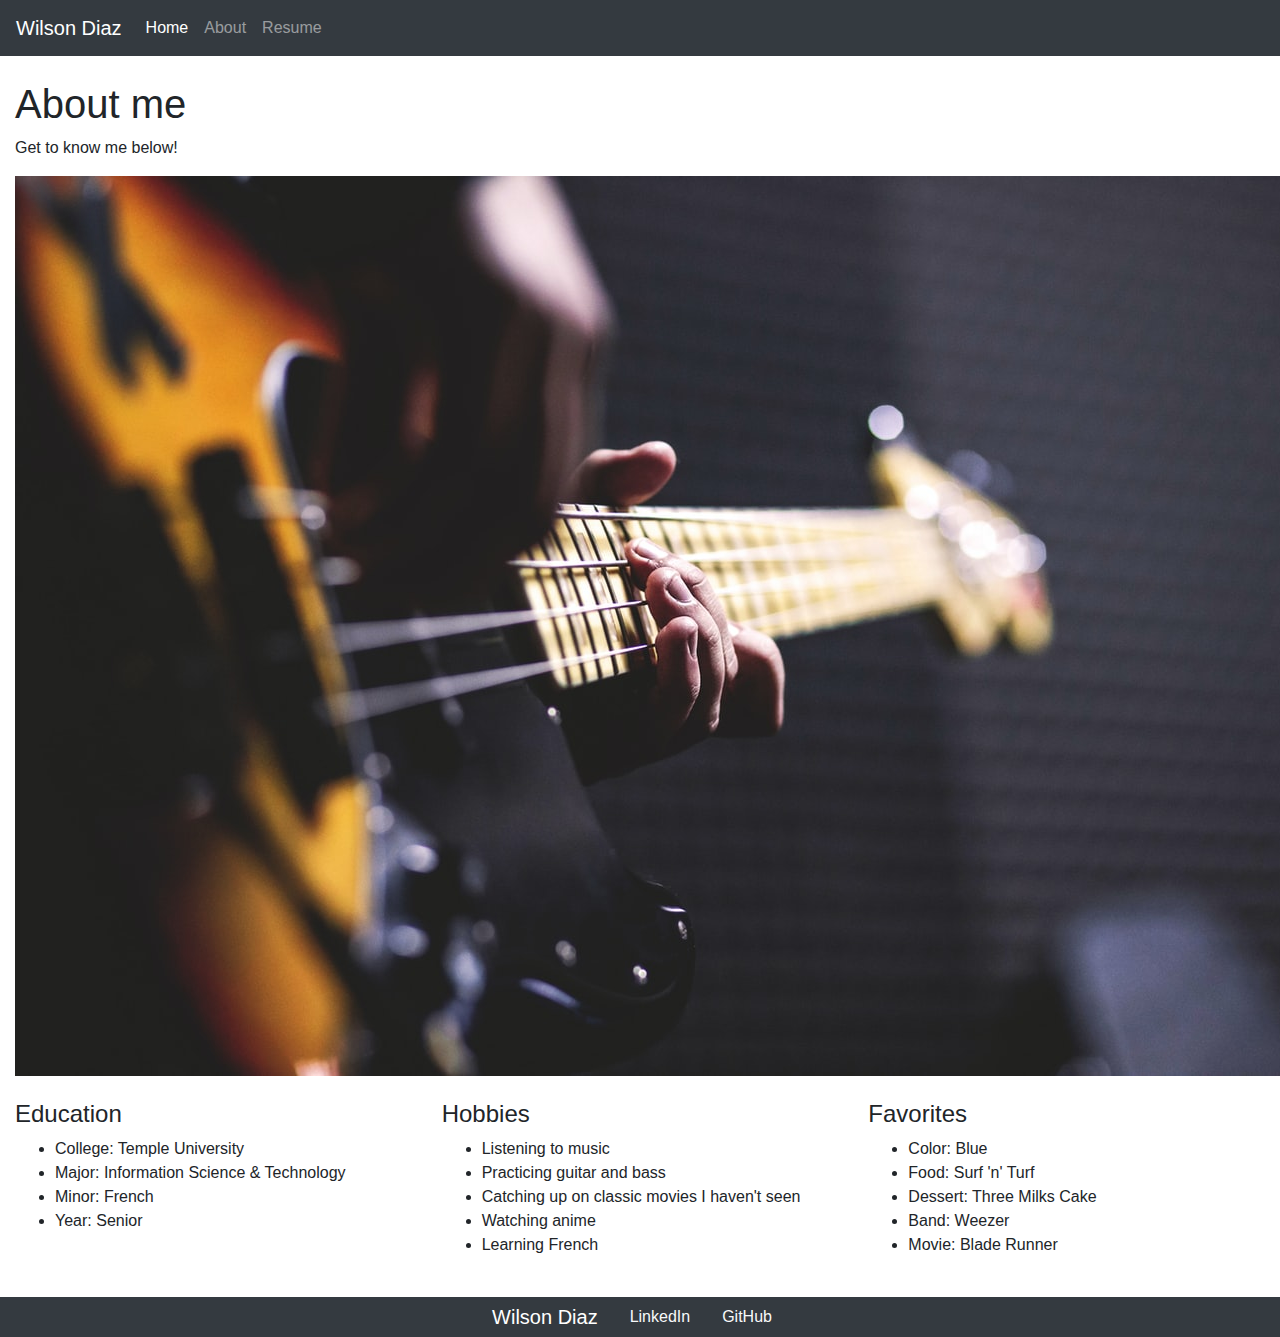
==== about.html @ c268cb3a "add about page" ====
<!doctype html>
<html lang="en">

<head>

    <!-- Tech Homework 3 - 10/01/2020 -->
    <!-- Required meta tags -->
    <meta charset="utf-8">
    <meta name="viewport" content="width=device-width, initial-scale=1, shrink-to-fit=no">

    <!-- Bootstrap CSS -->
    <link rel="stylesheet" href="https://stackpath.bootstrapcdn.com/bootstrap/4.5.2/css/bootstrap.min.css"
        integrity="sha384-JcKb8q3iqJ61gNV9KGb8thSsNjpSL0n8PARn9HuZOnIxN0hoP+VmmDGMN5t9UJ0Z" crossorigin="anonymous">

    <!-- My CSS -->
    <link rel="stylesheet" href="style.css">

    <title>Wilson Diaz</title>
</head>

<body>
    <nav class="navbar navbar-expand-lg navbar-dark bg-dark">
        <a class="navbar-brand" href="#">Wilson Diaz</a>
        <button class="navbar-toggler" type="button" data-toggle="collapse" data-target="#navbarNavAltMarkup"
            aria-controls="navbarNavAltMarkup" aria-expanded="false" aria-label="Toggle navigation">
            <span class="navbar-toggler-icon"></span>
        </button>
        <div class="collapse navbar-collapse" id="navbarNavAltMarkup">
            <div class="navbar-nav">
                <a class="nav-link active" href="./index.html">Home <span class="sr-only">(current)</span></a>
                <a class="nav-link" href="#">About</a>
                <a class="nav-link" href="./resume.html">Resume</a>
            </div>
        </div>
    </nav>
    <br>
    <div class="container-fluid">

        <h1>About me</h1>
        <div>
            <p>
                Get to know me below!
            </p>
            <img id="img-splash" class="mx-auto" src="images/bass.jpg">
        </div>

        <br>

        <div class="row">
            <div class="col-sm">
                <h4>Education</h4>
                <ul>
                    <li>College: Temple University</li>
                    <li>Major: Information Science & Technology</li>
                    <li>Minor: French</li>
                    <li>Year: Senior</li>
                </ul>
            </div>
            <div class="col-sm">
                <h4>Hobbies</h4>
                <ul>
                    <li>Listening to music</li>
                    <li>Practicing guitar and bass</li>
                    <li>Catching up on classic movies I haven't seen</li>
                    <li>Watching anime</li>
                    <li>Learning French</li>
                </ul>
            </div>
            <div class="col-sm">
                <h4>Favorites</h4>
                <ul>
                    <li>Color: Blue</li>
                    <li>Food: Surf 'n' Turf</li>
                    <li>Dessert: Three Milks Cake</li>
                    <li>Band: Weezer</li>
                    <li>Movie: Blade Runner</li>
                </ul>
            </div>
        </div>
    </div>

    <br>

    <div class='footer navbar-dark bg-dark mt-auto'>
        <ul class="nav justify-content-center">
            <span class="navbar-brand">Wilson Diaz</span>
            <li class="nav-item">
                <a class="nav-link text-light" href="https://www.linkedin.com/in/wilson-diaz/">LinkedIn</a>
            </li>
            <li class="nav-item text-light">
                <a class="nav-link text-light" href="https://github.com/wilson-diaz">GitHub</a>
            </li>
        </ul>
    </div>

    <!-- Optional JavaScript -->
    <!-- jQuery first, then Popper.js, then Bootstrap JS -->
    <script src="https://code.jquery.com/jquery-3.5.1.slim.min.js"
        integrity="sha384-DfXdz2htPH0lsSSs5nCTpuj/zy4C+OGpamoFVy38MVBnE+IbbVYUew+OrCXaRkfj"
        crossorigin="anonymous"></script>
    <script src="https://cdn.jsdelivr.net/npm/popper.js@1.16.1/dist/umd/popper.min.js"
        integrity="sha384-9/reFTGAW83EW2RDu2S0VKaIzap3H66lZH81PoYlFhbGU+6BZp6G7niu735Sk7lN"
        crossorigin="anonymous"></script>
    <script src="https://stackpath.bootstrapcdn.com/bootstrap/4.5.2/js/bootstrap.min.js"
        integrity="sha384-B4gt1jrGC7Jh4AgTPSdUtOBvfO8shuf57BaghqFfPlYxofvL8/KUEfYiJOMMV+rV"
        crossorigin="anonymous"></script>
</body>

</html>
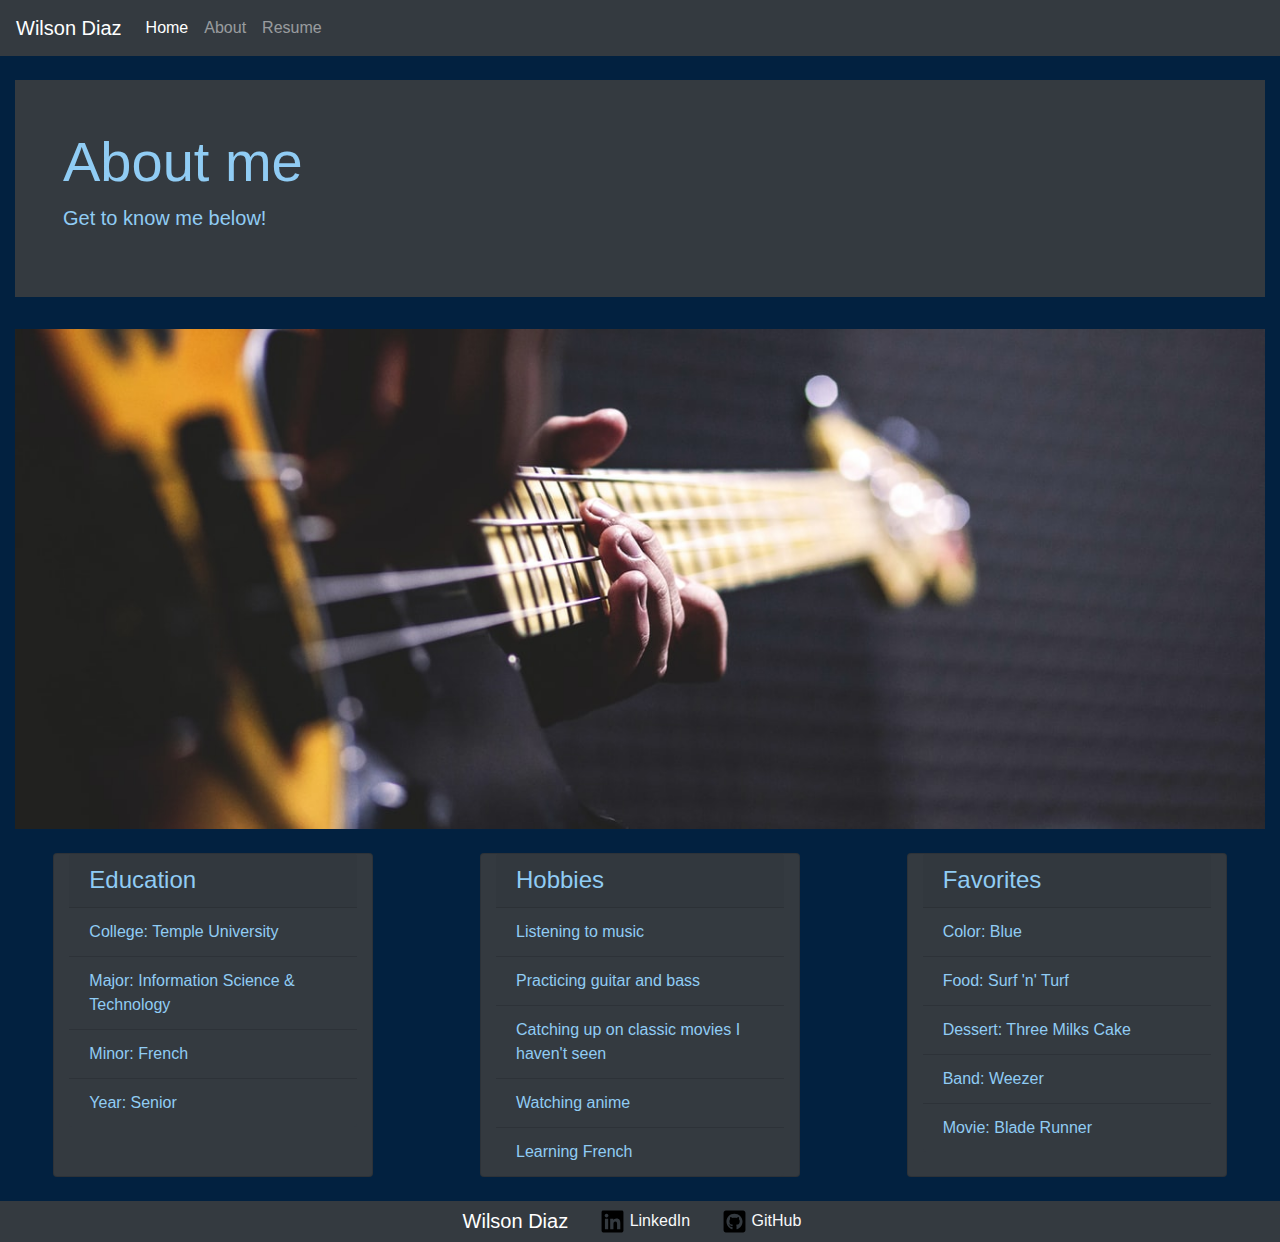
==== commit a1ebf8a8: "add bootstrap card and jumbotron" ====
--- a/about.html
+++ b/about.html
@@ -14,7 +14,7 @@
 
     <!-- My CSS -->
     <link rel="stylesheet" href="style.css">
-
+    <link rel="icon" href="images/code-solid.svg">
     <title>Wilson Diaz</title>
 </head>
 
@@ -36,44 +36,46 @@
     <br>
     <div class="container-fluid">
 
-        <h1>About me</h1>
-        <div>
-            <p>
+        <div class="jumbotron jumbotron-fluid bg-dark p-5">
+            <h1 class="display-4">About me</h1>
+            <p class="lead">
                 Get to know me below!
             </p>
-            <img id="img-splash" class="mx-auto" src="images/bass.jpg">
         </div>
 
+        <img id="img-splash" class="mx-auto" src="images/bass.jpg">
+        
+        <br>
         <br>
 
-        <div class="row">
-            <div class="col-sm">
-                <h4>Education</h4>
-                <ul>
-                    <li>College: Temple University</li>
-                    <li>Major: Information Science & Technology</li>
-                    <li>Minor: French</li>
-                    <li>Year: Senior</li>
+        <div class="row justify-content-around">
+            <div class="col-sm-3 card bg-dark">
+                <h4 class="card-header">Education</h4>
+                <ul class="list-group list-group-flush">
+                    <li class="list-group-item bg-dark">College: Temple University</li>
+                    <li class="list-group-item bg-dark">Major: Information Science & Technology</li>
+                    <li class="list-group-item bg-dark">Minor: French</li>
+                    <li class="list-group-item bg-dark">Year: Senior</li>
                 </ul>
             </div>
-            <div class="col-sm">
-                <h4>Hobbies</h4>
-                <ul>
-                    <li>Listening to music</li>
-                    <li>Practicing guitar and bass</li>
-                    <li>Catching up on classic movies I haven't seen</li>
-                    <li>Watching anime</li>
-                    <li>Learning French</li>
+            <div class="col-sm-3 card bg-dark">
+                <h4 class="card-header">Hobbies</h4>
+                <ul class="list-group list-group-flush">
+                    <li class="list-group-item bg-dark">Listening to music</li>
+                    <li class="list-group-item bg-dark">Practicing guitar and bass</li>
+                    <li class="list-group-item bg-dark">Catching up on classic movies I haven't seen</li>
+                    <li class="list-group-item bg-dark">Watching anime</li>
+                    <li class="list-group-item bg-dark">Learning French</li>
                 </ul>
             </div>
-            <div class="col-sm">
-                <h4>Favorites</h4>
-                <ul>
-                    <li>Color: Blue</li>
-                    <li>Food: Surf 'n' Turf</li>
-                    <li>Dessert: Three Milks Cake</li>
-                    <li>Band: Weezer</li>
-                    <li>Movie: Blade Runner</li>
+            <div class="col-sm-3 card bg-dark">
+                <h4 class="card-header">Favorites</h4>
+                <ul class="list-group list-group-flush">
+                    <li class="list-group-item bg-dark">Color: Blue</li>
+                    <li class="list-group-item bg-dark">Food: Surf 'n' Turf</li>
+                    <li class="list-group-item bg-dark">Dessert: Three Milks Cake</li>
+                    <li class="list-group-item bg-dark">Band: Weezer</li>
+                    <li class="list-group-item bg-dark">Movie: Blade Runner</li>
                 </ul>
             </div>
         </div>
@@ -85,10 +87,14 @@
         <ul class="nav justify-content-center">
             <span class="navbar-brand">Wilson Diaz</span>
             <li class="nav-item">
-                <a class="nav-link text-light" href="https://www.linkedin.com/in/wilson-diaz/">LinkedIn</a>
+                <a class="nav-link text-light" href="https://www.linkedin.com/in/wilson-diaz/">
+                    <img src="images/linkedin-brands.svg" height="25px" width="25px"
+                    class="d-inline-block align-top"> LinkedIn</a>
             </li>
             <li class="nav-item text-light">
-                <a class="nav-link text-light" href="https://github.com/wilson-diaz">GitHub</a>
+                <a class="nav-link text-light" href="https://github.com/wilson-diaz">
+                    <img src="images/github-square-brands.svg" height="25px" width="25px"
+                    class="d-inline-block align-top"> GitHub</a>
             </li>
         </ul>
     </div>
--- a/style.css
+++ b/style.css
@@ -0,0 +1,10 @@
+body {
+    background-color: #022140;
+    color: #90CCF4;
+}
+
+#img-splash {
+    object-fit: cover;
+    width: 100%;
+    height: 500px;
+}